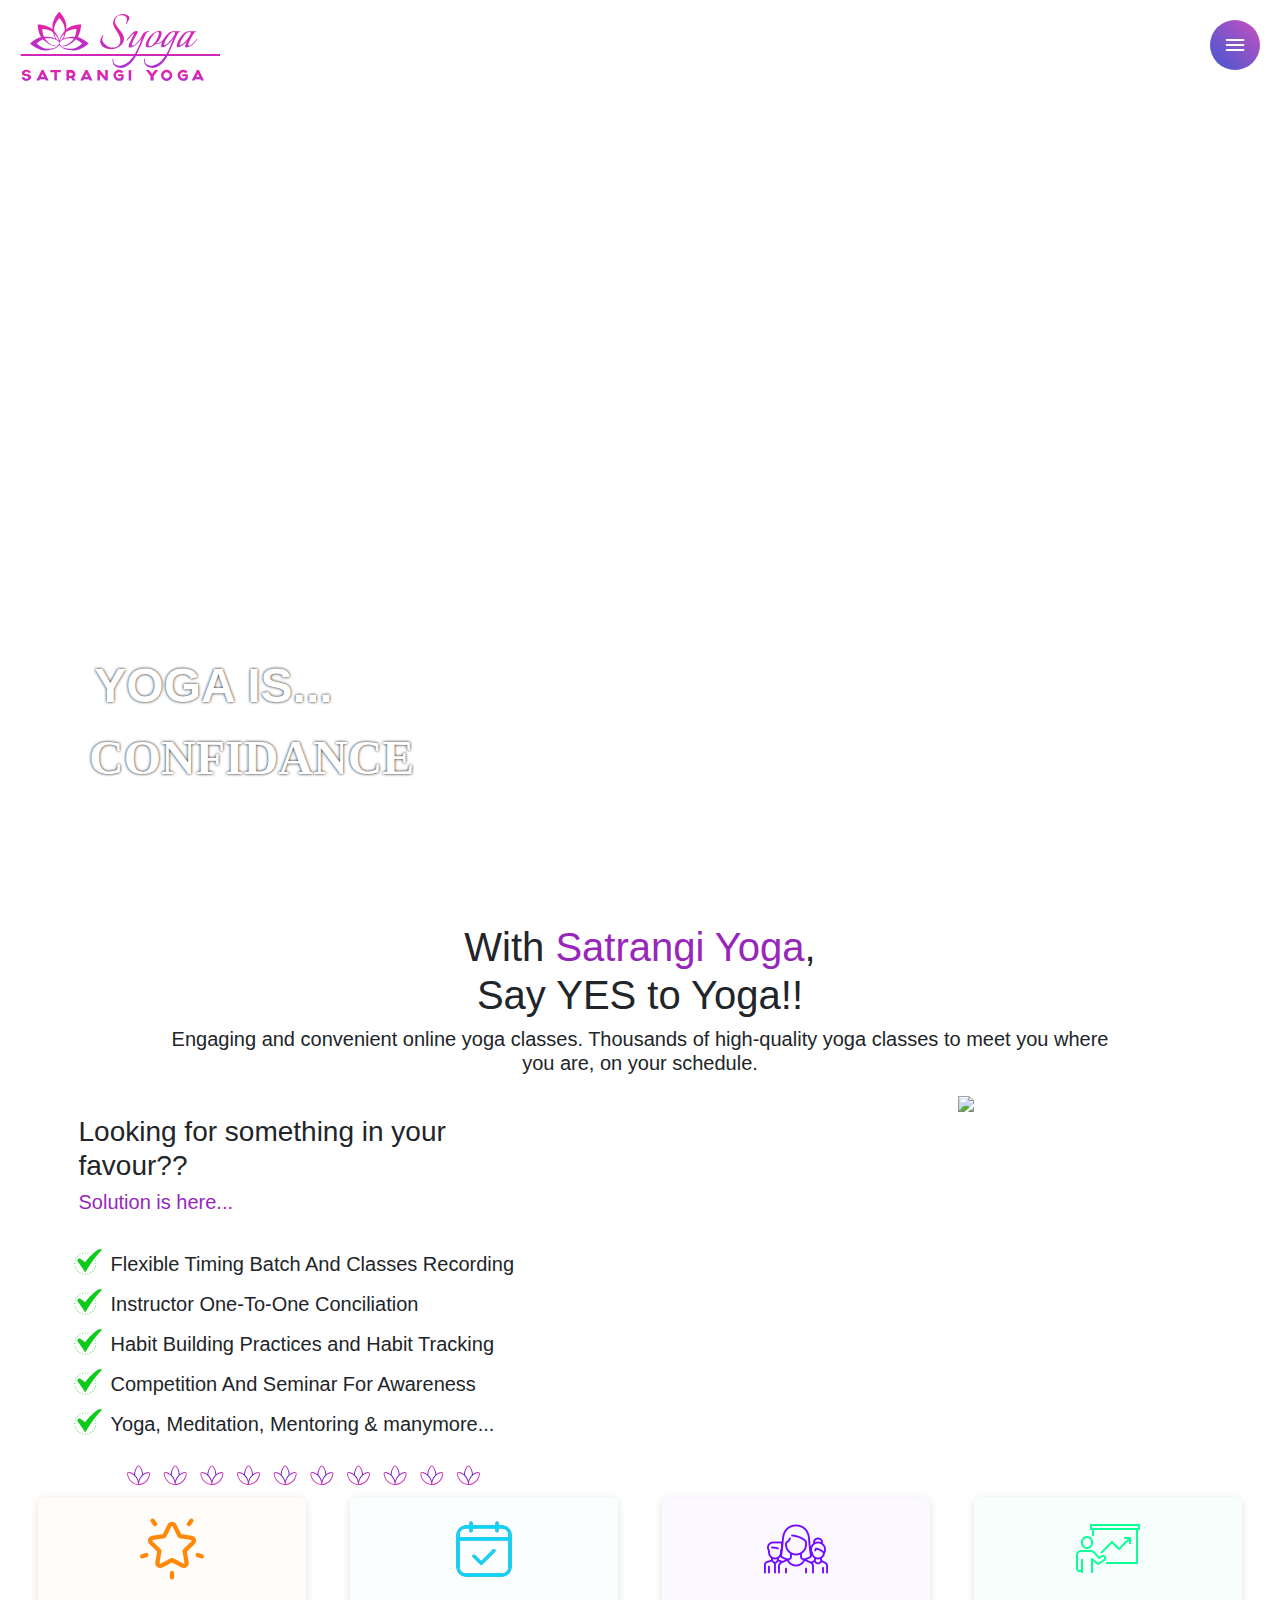
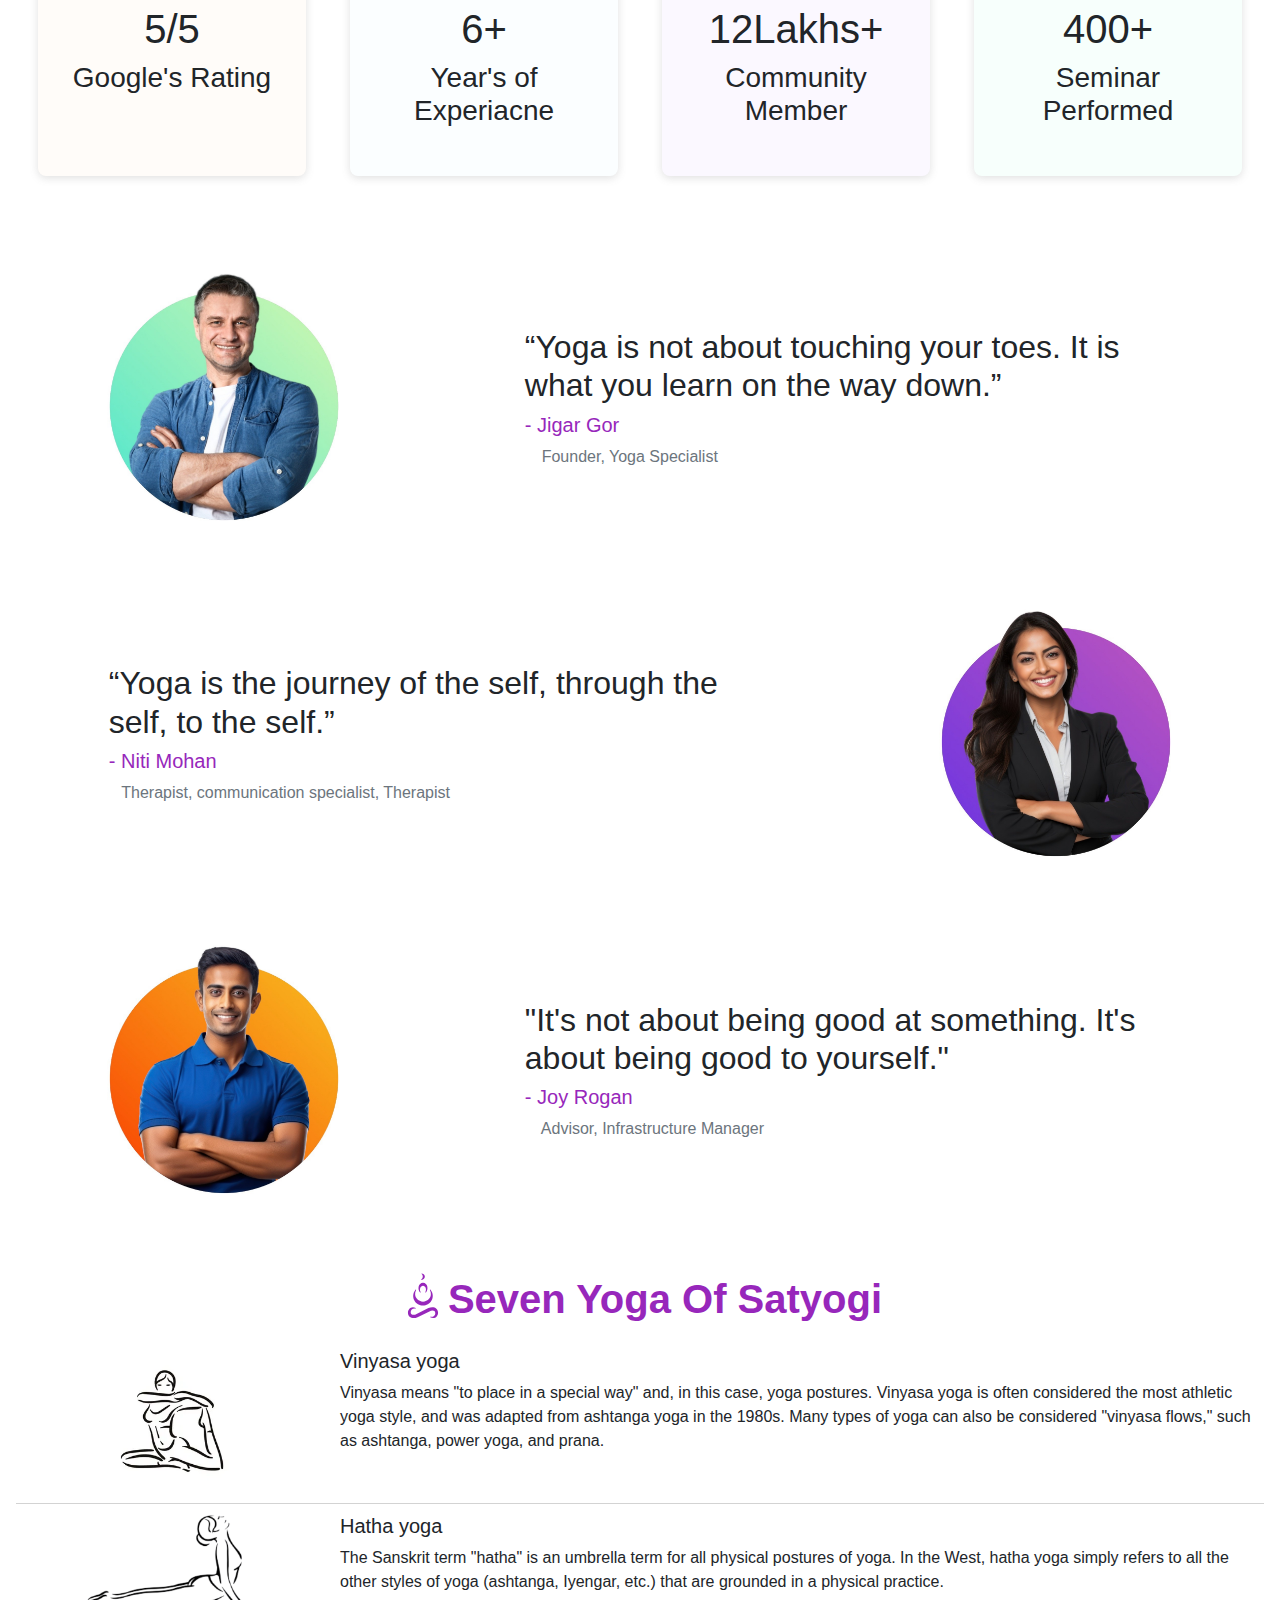
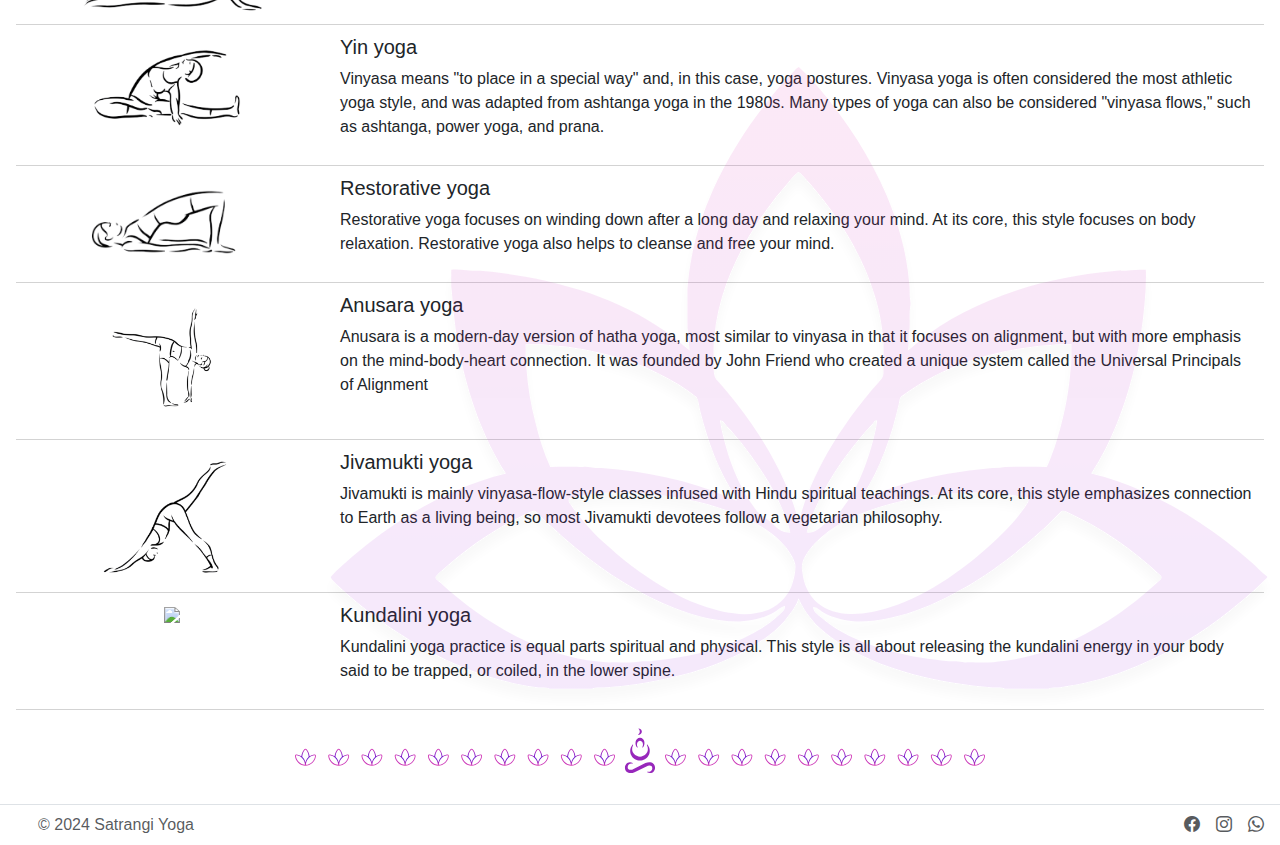
==== components/Home.html @ 1caceaf5 "Add files via upload" ====
<!DOCTYPE html>
<html lang="en">
  <head>
    <meta charset="UTF-8" />
    <meta name="viewport" content="width=device-width, initial-scale=1.0" />
    <title>SYoga</title>
    <link rel="shortcut icon" href="../imgs/logo.svg" />
    <link
      href="https://cdn.jsdelivr.net/npm/bootstrap@5.0.0-beta2/dist/css/bootstrap.min.css"
      rel="stylesheet"
    />
    <script src="https://cdn.jsdelivr.net/npm/bootstrap@5.0.0-beta2/dist/js/bootstrap.bundle.min.js"></script>
    <link
      rel="stylesheet"
      href="https://fonts.googleapis.com/css2?family=Material+Symbols+Outlined:opsz,wght,FILL,GRAD@20..48,100..700,0..1,-50..200"
    />
    <link
      rel="stylesheet"
      href="https://cdn.jsdelivr.net/npm/bootstrap-icons@1.7.2/font/bootstrap-icons.css"
    />
    <link rel="stylesheet" href="../css/style.css" />
  </head>
  <body>
    <!-- header below -->
    <div class="head-logo"><img class="w-100" src="../imgs/Syoga.svg" /></div>
    <input type="checkbox" id="active" />
    <label for="active" class="menu-btn">
      <span class="material-symbols-outlined"> menu </span>
    </label>
    <div class="wrapper">
      <ul>
        <li><a class="active" href="./Home.html">Home</a></li>
        <li><a href="./Learn.html">Training</a></li>
        <!-- <li><a href="./Seminar">Seminars</a></li>
        <li><a href="./Products.html">Products</a></li> -->
        <li><a href="./Contact.html">Contact Us</a></li>
      </ul>
    </div>
    <!-- header above -->

    <!-- home content below -->
    <div class="home-hero position-relative">
      <img
        class="hero-img"
        style="width: 100%"
        src="../imgs/mobile-hero.jpeg"
      />
      <video
        id="background-video"
        autoplay
        loop
        muted
        poster="https://assets.codepen.io/6093409/river.jpg"
      >
        <source src="../imgs/hero-vedio.mp4" type="video/mp4" />
      </video>
      <div class="hero-text">
        <h1 class="m-0">&nbsp;Yoga IS...</h1>
        <h1>
          &nbsp;
          <div class="message">
            <div class="word1">Confidance</div>
            <div class="word2">wholeness</div>
            <div class="word3">meditation</div>
          </div>
        </h1>
      </div>
    </div>

    <!-- intro -->
    <div class="intro-div text-center my-3">
      <h1>
        With<span class="first-text"> Satrangi Yoga</span>,<br />
        Say YES to Yoga!!
      </h1>
      <h5 class="w-75 mx-auto">
        Engaging and convenient online yoga classes. Thousands of high-quality
        yoga classes to meet you where you are, on your schedule.
      </h5>
    </div>

    <!-- features -->
    <div class="row reverce-row">
      <div class="col-lg-6 col-md-6 col-sm-12 pt-4">
        <div class="w-75 mx-auto position-relative">
          <h3>Looking for something in your favour??</h3>
          <h5 class="first-text">Solution is here...</h5>
          <br />
          <ul class="fs-5" id="image">
            <li>
              <span> Flexible Timing Batch And Classes Recording </span>
            </li>
            <li>
              <span> Instructor One-To-One Conciliation </span>
            </li>
            <li>
              <span> Habit Building Practices and Habit Tracking </span>
            </li>
            <li>
              <span> Competition And Seminar For Awareness </span>
            </li>
            <li>
              <span> Yoga, Meditation, Mentoring & manymore...</span>
            </li>
          </ul>
          <img class="w-75 mx-5" src="../imgs/hr.svg" alt="" />
        </div>
      </div>
      <div class="col-lg-6 col-md-6 col-sm-12 text-center">
        <img class="w-75" src="../imgs/hero-img.jpg" />
      </div>
    </div>

    <!-- rating and calculation -->
    <div class="row mx-3">
      <div class="col-lg-3 col-md-6 col-sm-12 pb-5">
        <div
          class="yog-shadow text-center h-100"
          style="background-color: #fffcf9"
        >
          <img class="mb-4" src="../imgs/star.png" />
          <h1>5/5</h1>
          <h3>Google's Rating</h3>
        </div>
      </div>
      <div class="col-lg-3 col-md-6 col-sm-12 pb-5">
        <div
          class="yog-shadow text-center h-100"
          style="background-color: #fbfeff"
        >
          <img class="mb-4" src="../imgs/schedule.png" />
          <h1>6+</h1>
          <h3>Year's of Experiacne</h3>
        </div>
      </div>
      <div class="col-lg-3 col-md-6 col-sm-12 pb-5">
        <div
          class="yog-shadow text-center h-100"
          style="background-color: #fbf8ff"
        >
          <img class="mb-4" src="../imgs/team.png" />
          <h1>12Lakhs+</h1>
          <h3>Community Member</h3>
        </div>
      </div>
      <div class="col-lg-3 col-md-6 col-sm-12 pb-5">
        <div
          class="yog-shadow text-center h-100"
          style="background-color: #f7fffc"
        >
          <img class="mb-4" src="../imgs/presentation.png" />
          <h1>400+</h1>
          <h3>Seminar Performed</h3>
        </div>
      </div>
    </div>

    <!-- creators saying -->
    <div class="row my-5 mx-3">
      <div class="col-lg-4 col-md-4 col-sm-12 text-center">
        <img class="boss-avatar" src="../imgs/p1.jpg" />
      </div>
      <div class="col-lg-8 col-md-8 col-sm-12">
        <div class="position-relative">
          <div class="boss-div-center">
            <h2>
              “Yoga is not about touching your toes. It is what you learn on the
              way down.”
            </h2>
            <h5 class="first-text">- Jigar Gor</h5>
            <p class="text-secondary">&ensp;&nbsp; Founder, Yoga Specialist</p>
          </div>
        </div>
      </div>
    </div>
    <div class="row my-5 mx-3 reverce-row">
      <div class="col-lg-8 col-md-8 col-sm-12">
        <div class="position-relative">
          <div class="boss-div-center">
            <h2>
              “Yoga is the journey of the self, through the self, to the self.”
            </h2>
            <h5 class="first-text">- Niti Mohan</h5>
            <p class="text-secondary">
              &ensp;&nbsp;Therapist, communication specialist, Therapist
            </p>
          </div>
        </div>
      </div>
      <div class="col-lg-4 col-md-4 col-sm-12 text-center">
        <img class="boss-avatar" src="../imgs/p2.jpg" />
      </div>
    </div>
    <div class="row my-5 mx-3">
      <div class="col-lg-4 col-md-4 col-sm-12 text-center">
        <img class="boss-avatar" src="../imgs/p3.jpg" />
      </div>
      <div class="col-lg-8 col-md-8 col-sm-12">
        <div class="position-relative">
          <div class="boss-div-center">
            <h2>
              "It's not about being good at something. It's about being good to
              yourself."
            </h2>
            <h5 class="first-text">- Joy Rogan</h5>
            <p class="text-secondary">
              &ensp;&nbsp; Advisor, Infrastructure Manager
            </p>
          </div>
        </div>
      </div>
    </div>

    <!-- satyog explained -->
    <h1 class="text-center fw-bold first-text my-3">
      <img class="mini-logo" src="../imgs/logo.svg" />Seven Yoga Of Satyogi
    </h1>

    <div class="yoga7-collection position-relative">
      <div class="row mx-3">
        <div class="col-lg-3 col-md-3 col-sm-12 text-center">
          <img g class="w-50 m-auto" src="../imgs/7vinAsna.webp" />
        </div>
        <div class="col-lg-9 col-md-9 col-sm-12">
          <h5>Vinyasa yoga</h5>
          <p>
            Vinyasa means "to place in a special way" and, in this case, yoga
            postures. Vinyasa yoga is often considered the most athletic yoga
            style, and was adapted from ashtanga yoga in the 1980s. Many types
            of yoga can also be considered "vinyasa flows," such as ashtanga,
            power yoga, and prana.
          </p>
        </div>
      </div>
      <div class="row mx-3">
        <div class="col-lg-3 col-md-3 col-sm-12 text-center">
          <img g class="w-75 m-auto" src="../imgs/2hataAsna.png" />
        </div>
        <div class="col-lg-9 col-md-9 col-sm-12">
          <h5>Hatha yoga</h5>
          <p>
            The Sanskrit term "hatha" is an umbrella term for all physical
            postures of yoga. In the West, hatha yoga simply refers to all the
            other styles of yoga (ashtanga, Iyengar, etc.) that are grounded in
            a physical practice.
          </p>
        </div>
      </div>
      <div class="row mx-3">
        <div class="col-lg-3 col-md-3 col-sm-12 text-center">
          <img g class="w-75 m-auto" src="../imgs/6yinAsna.png" />
        </div>
        <div class="col-lg-9 col-md-9 col-sm-12">
          <h5>Yin yoga</h5>
          <p>
            Vinyasa means "to place in a special way" and, in this case, yoga
            postures. Vinyasa yoga is often considered the most athletic yoga
            style, and was adapted from ashtanga yoga in the 1980s. Many types
            of yoga can also be considered "vinyasa flows," such as ashtanga,
            power yoga, and prana.
          </p>
        </div>
      </div>
      <div class="row mx-3">
        <div class="col-lg-3 col-md-3 col-sm-12 text-center">
          <img g class="w-75 m-auto" src="../imgs/5restorAsna.png" />
        </div>
        <div class="col-lg-9 col-md-9 col-sm-12">
          <h5>Restorative yoga</h5>
          <p>
            Restorative yoga focuses on winding down after a long day and
            relaxing your mind. At its core, this style focuses on body
            relaxation. Restorative yoga also helps to cleanse and free your
            mind.
          </p>
        </div>
      </div>
      <div class="row mx-3">
        <div class="col-lg-3 col-md-3 col-sm-12 text-center">
          <img g class="w-50 m-auto" src="../imgs/1AnusAsna.png" />
        </div>
        <div class="col-lg-9 col-md-9 col-sm-12">
          <h5>Anusara yoga</h5>
          <p>
            Anusara is a modern-day version of hatha yoga, most similar to
            vinyasa in that it focuses on alignment, but with more emphasis on
            the mind-body-heart connection. It was founded by John Friend who
            created a unique system called the Universal Principals of Alignment
          </p>
        </div>
      </div>
      <div class="row mx-3">
        <div class="col-lg-3 col-md-3 col-sm-12 text-center">
          <img g class="w-50 m-auto" src="../imgs/3jivaAsna.png" />
        </div>
        <div class="col-lg-9 col-md-9 col-sm-12">
          <h5>Jivamukti yoga</h5>
          <p>
            Jivamukti is mainly vinyasa-flow-style classes infused with Hindu
            spiritual teachings. At its core, this style emphasizes connection
            to Earth as a living being, so most Jivamukti devotees follow a
            vegetarian philosophy.
          </p>
        </div>
      </div>
      <div class="row mx-3">
        <div class="col-lg-3 col-md-3 col-sm-12 text-center">
          <img g class="w-50 m-auto" src="../imgs/4kundaliniAsna.png" />
        </div>
        <div class="col-lg-9 col-md-9 col-sm-12">
          <h5>Kundalini yoga</h5>
          <p>
            Kundalini yoga practice is equal parts spiritual and physical. This
            style is all about releasing the kundalini energy in your body said
            to be trapped, or coiled, in the lower spine.
          </p>
        </div>
      </div>
      <img class="lotus-bg" src="../imgs/lotus.svg" />
    </div>
    <div class="justify-content-center my-3 d-flex">
      <img class="w-25" src="../imgs/hr.svg" />
      <img class="mini-logo" src="../imgs/logo.svg" />
      <img class="w-25" src="../imgs/hr.svg" />
    </div>
    <!-- footer -->
    <footer
      class="d-flex flex-wrap justify-content-between align-items-center py-2 border-top pe-3"
    >
      <div class="col-md-4 d-flex align-items-center">
        <a
          href="/"
          class="mb-3 me-2 mb-md-0 text-muted text-decoration-none lh-1"
        >
          <svg class="bi" width="30" height="24">
            <use xlink:href="#bootstrap"></use>
          </svg>
        </a>
        <span class="text-muted">© 2024 Satrangi Yoga</span>
      </div>
      <ul class="nav col-md-4 justify-content-end list-unstyled d-flex">
        <li class="ms-3">
          <a class="text-muted" href="#"><i class="bi bi-facebook"></i> </a>
        </li>
        <li class="ms-3">
          <a class="text-muted" href="#"><i class="bi bi-instagram"></i> </a>
        </li>
        <li class="ms-3">
          <a class="text-muted" href="#"><i class="bi bi-whatsapp"></i> </a>
        </li>
      </ul>
    </footer>
  </body>
</html>
---- css/style.css ----
* {
    margin: 0;
    padding: 0;
    box-sizing: border-box;
    font-family: 'Poppins', sans-serif;
}

body {
    overflow-x: hidden;
}

.first-text {
    color: #9727BB;
}

/* index page below */
.stage {
    display: flex;
    height: 330px;
    width: 100%;
}

.box {
    align-self: flex-end;
    animation-duration: 3s;
    animation-iteration-count: infinite;
    margin: 0 auto 0 auto;
    transform-origin: bottom;
    width: 200px;
}

.bounce {
    animation-name: bounce-2;
    animation-timing-function: ease;
}

.btn-to-home:hover {
    box-shadow: rgba(0, 0, 0, 0.24) 0px 3px 8px;
}

a.btn-to-home {
    background-image: linear-gradient(to right, #606c88 0%, #3f4c6b 51%, #606c88 100%);
    padding: 10px 35px;
    text-align: center;
    text-transform: uppercase;
    background-size: 200% auto;
    color: white;
    text-decoration: none;
    box-shadow: 0 0 20px #eee;
    border-radius: 35px;
    border: none;
}

@keyframes bounce-2 {
    0% {
        transform: translateY(0);
    }

    50% {
        transform: translateY(-50px);
    }

    100% {
        transform: translateY(0);
    }
}

/* index page above */

/* home page below */
/* navigation below */
@import url('https://fonts.googleapis.com/css?family=Poppins:400,500,600,700&display=swap');


.wrapper {
    position: fixed;
    top: 0;
    left: 0;
    height: 100%;
    width: 100%;
    background: linear-gradient(-135deg, #c850c0, #4158d0);
    clip-path: circle(0px at calc(100% - 45px) 45px);
    transition: all 0.3s ease-in-out;
    z-index: 1;
}

#active:checked~.wrapper {
    clip-path: circle(75%);
}

.menu-btn {
    position: absolute;
    z-index: 2;
    right: 20px;
    top: 20px;
    height: 50px;
    width: 50px;
    text-align: center;
    line-height: 50px;
    border-radius: 50%;
    font-size: 20px;
    color: #fff;
    cursor: pointer;
    background: linear-gradient(-135deg, #c850c0, #4158d0);
    transition: all 0.3s ease-in-out;
}

.menu-btn .material-symbols-outlined {
    margin: 25%;
}

#active:checked~.menu-btn {
    background: #fff;
    color: #4158d0;
}

#active:checked~.menu-btn i:before {
    content: "\f00d";
}

.wrapper ul {
    position: absolute;
    top: 50%;
    left: 50%;
    transform: translate(-50%, -50%);
    list-style: none;
    text-align: center;
}

.wrapper ul li {
    margin: 15px 0;
}

.wrapper ul li a {
    color: none;
    text-decoration: none;
    font-size: 30px;
    font-weight: 500;
    padding: 5px 30px;
    color: #fff;
    position: relative;
    line-height: 50px;
    transition: all 0.3s ease;
}

.wrapper ul li a:after,
.wrapper ul li a.active {
    position: absolute;
    content: "";
    background: #fff;
    width: 100%;
    height: 50px;
    left: 0;
    border-radius: 50px;
    transform: scaleY(0);
    z-index: -1;
    transition: transform 0.3s ease;
}

.wrapper ul li a:hover:after {
    transform: scaleY(1);
}

.wrapper ul li a:hover {
    color: #4158d0;
}

input[type="checkbox"] {
    display: none;
}

/* navigation above */

.head-logo {
    width: 200px;
    position: absolute;
    top: 0px;
    left: 20px;
    z-index: 999;
    text-shadow: 1px 1px 0px #ff0000;
}

.hero-img {
    display: none;
}


/* video background */
.home-hero #background-video {
    height: 100vh;
    width: 100vw;
    object-fit: cover;
    left: 0;
    right: 0;
    top: 0;
    bottom: 0;
    z-index: -1;
}

.home-hero h1 {
    color: white;
    font-weight: bold;
    text-shadow: 0px 0px 3px black;
    font-size: 3rem;
    line-height: 1.5;
    text-transform: uppercase;
    white-space: nowrap;
    position: relative;
    overflow: hidden;
    width: 350px;
}

/* word animation below */

.message {
    display: block;
    font-weight: 900;
    overflow: hidden;
    position: absolute;
    padding-left: 0.5rem;
    top: 0;
    left: 0;
    animation: openclose 5s ease-in-out infinite;
}

.word1,
.word2,
.word3 {
    font-family: tahoma;
}

@keyframes openclose {
    0% {
        top: 0.2rem;
        width: 0;
    }

    5% {
        width: 0;
    }

    15% {
        width: 530px;
    }

    30% {
        top: 0.2rem;
        width: 530px;
    }

    33% {
        top: 0.2rem;
        width: 0;
    }

    35% {
        top: 0.2rem;
        width: 0;
    }

    38% {
        top: -4.5rem;

    }

    48% {
        top: -4.5rem;
        width: 320px;
    }

    62% {
        top: -4.5rem;
        width: 530px;
    }

    66% {
        top: -4.5rem;
        width: 0;
        text-indent: 0;
    }

    71% {
        top: -9rem;
        width: 0;
        text-indent: 5px;
    }

    86% {
        top: -9rem;
        width: 350px;
    }

    95% {
        top: -9rem;
        width: 350px;
    }

    98% {
        top: -9rem;
        width: 0;
        text-indent: 5px;
    }

    100% {
        top: 0;
        width: 0;
        text-indent: 0;
    }
}

.chk-img {
    width: 40px;
}

.row.reverce-row #image span {
    vertical-align: super;
}

.hero-text {
    position: absolute;
    top: 80%;
    left: 20%;
    transform: translate(-50%, -50%);
}

#image {
    line-height: 1.5em;
    list-style-image: url("../imgs/check-mark.png");
}

.yog-shadow {
    box-shadow: rgba(99, 99, 99, 0.2) 0px 2px 8px 0px;
    border-radius: 8px;
    margin: 10px;
    padding: 20px;
}

.boss-avatar {
    width: 70%;
    border-radius: 50%;
    margin: 7px;
}

.boss-div-center {
    width: 80%;
    position: absolute;
    top: 50%;
    left: 50%;
    transform: translate(-50%, -50%);
}

.position-relative:has(> .boss-div-center) {
    height: 100%;
}

.mini-logo {
    width: 50px;
}

.yoga7-collection .row {
    border-bottom: 1px solid lightgray;
    margin-bottom: 10px;
    padding-bottom: 10px;
}

.lotus-bg {
    width: 75%;
    position: absolute;
    bottom: 0;
    opacity: 0.1;
    right: 0;
}

/* home page above */
/* Learn tranning below */
.class-collection {
    width: 90%;
    margin: auto;
    text-align: center;
}

.class-collection iframe {
    width: 300px;
    border-radius: 8px;
    margin: 20px 20px 20px 0;
}

.contact-container {
    background-image: url("../imgs/contact-bg.jpg");
    height: 140vh;
    background-position: center;
    /* Center the image */
    background-repeat: no-repeat;
    /* Do not repeat the image */
    background-size: cover;
    margin-top: -100px;
}

.contact-div-center {
    position: absolute;
    top: 55%;
    left: 50%;
    width: 50%;
    transform: translate(-50%, -50%);
    border: 1px solid black;
    border-radius: 12px;
    background: rgba(41, 41, 41, 0.6);
    text-shadow: 0px 0px 2px black;
    padding: 25px;
    color: white;
}

/* Learn tranning above */

/* media query below */

@media (max-width: 750px) {
    .home-hero #background-video {
        display: none;
    }

    .head-logo {
        width: 30%;
        top: 10px;
    }

    .hero-img {
        display: block;
        width: 100%;
    }

    .home-hero h1 {
        font-size: 2rem;
    }

    .row.reverce-row {
        flex-direction: column-reverse;
    }

    .position-relative:has(> .boss-div-center) {
        height: 180px;
        text-align: center;
    }

    .boss-div-center {
        width: 100%;
    }

    .contact-div-center {
        width: 99%;
        padding: 10px;
        top: 48%;
    }

}

/* media query above */
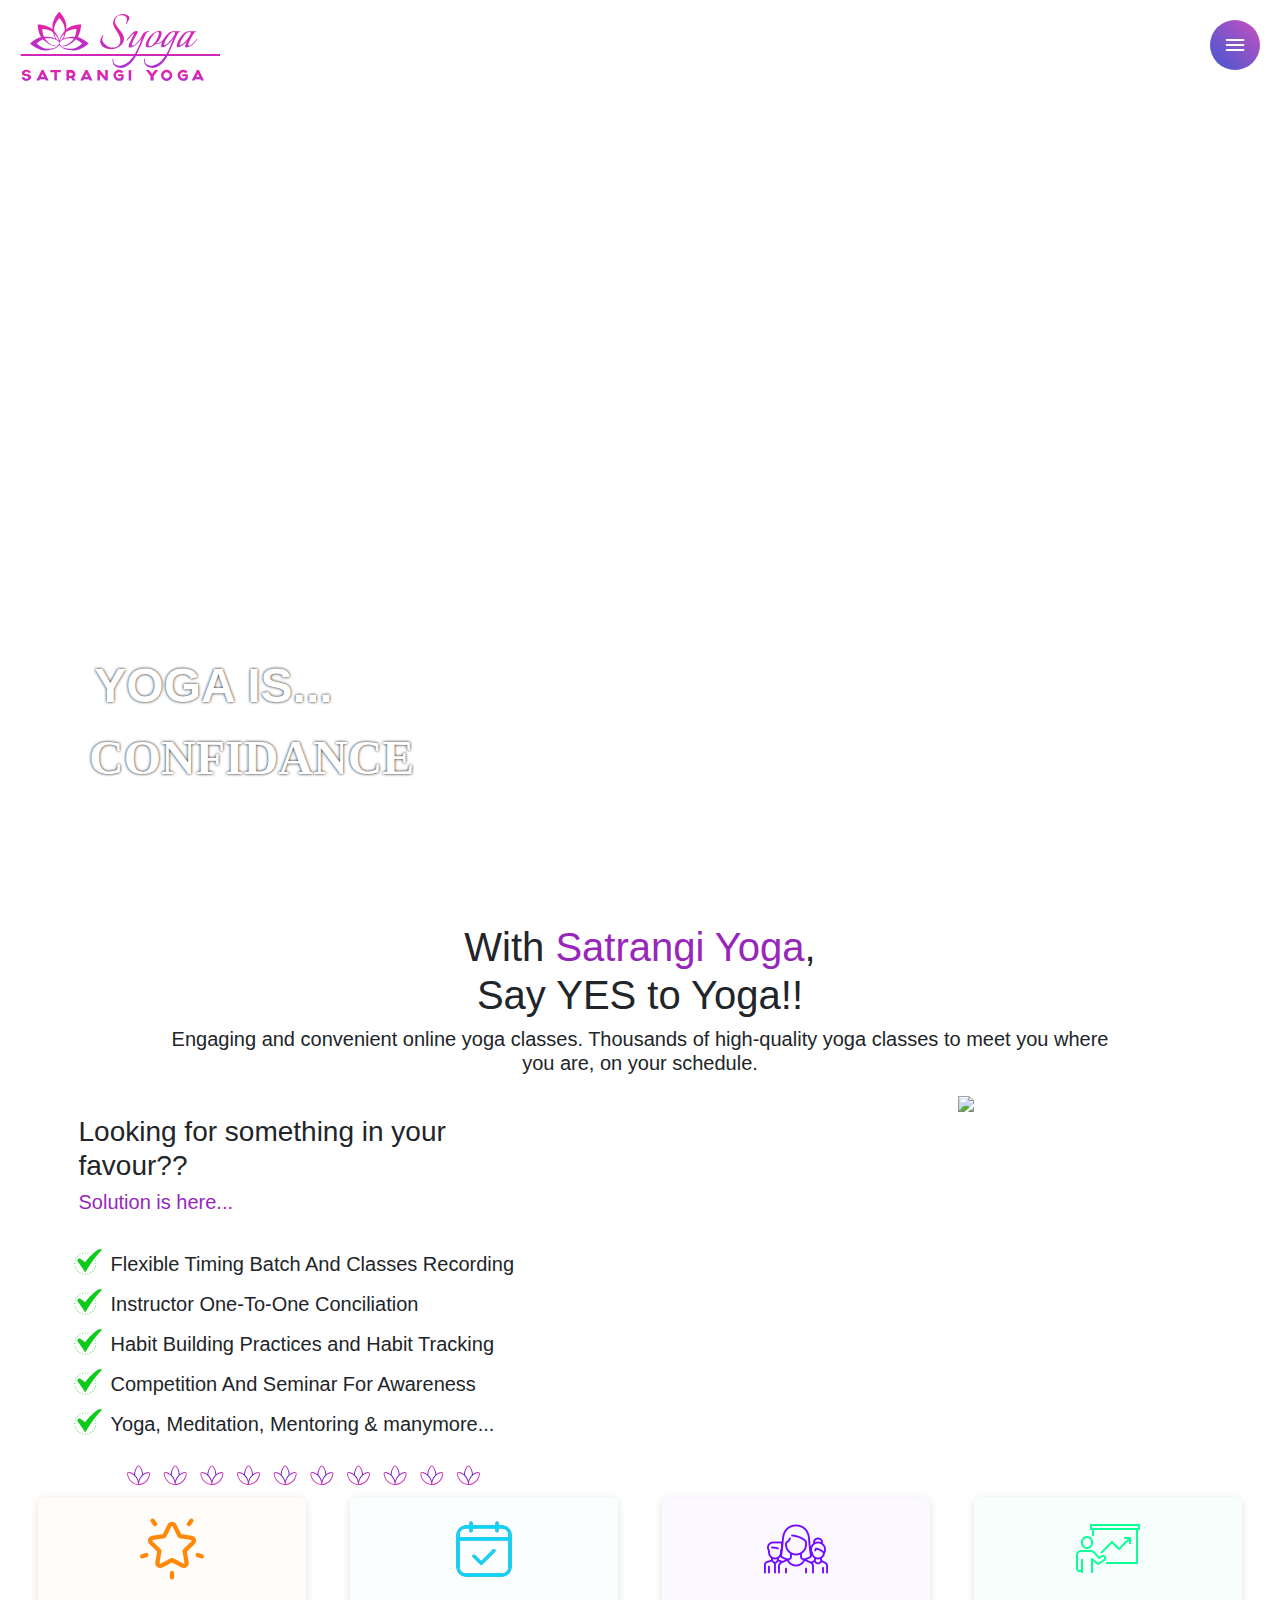
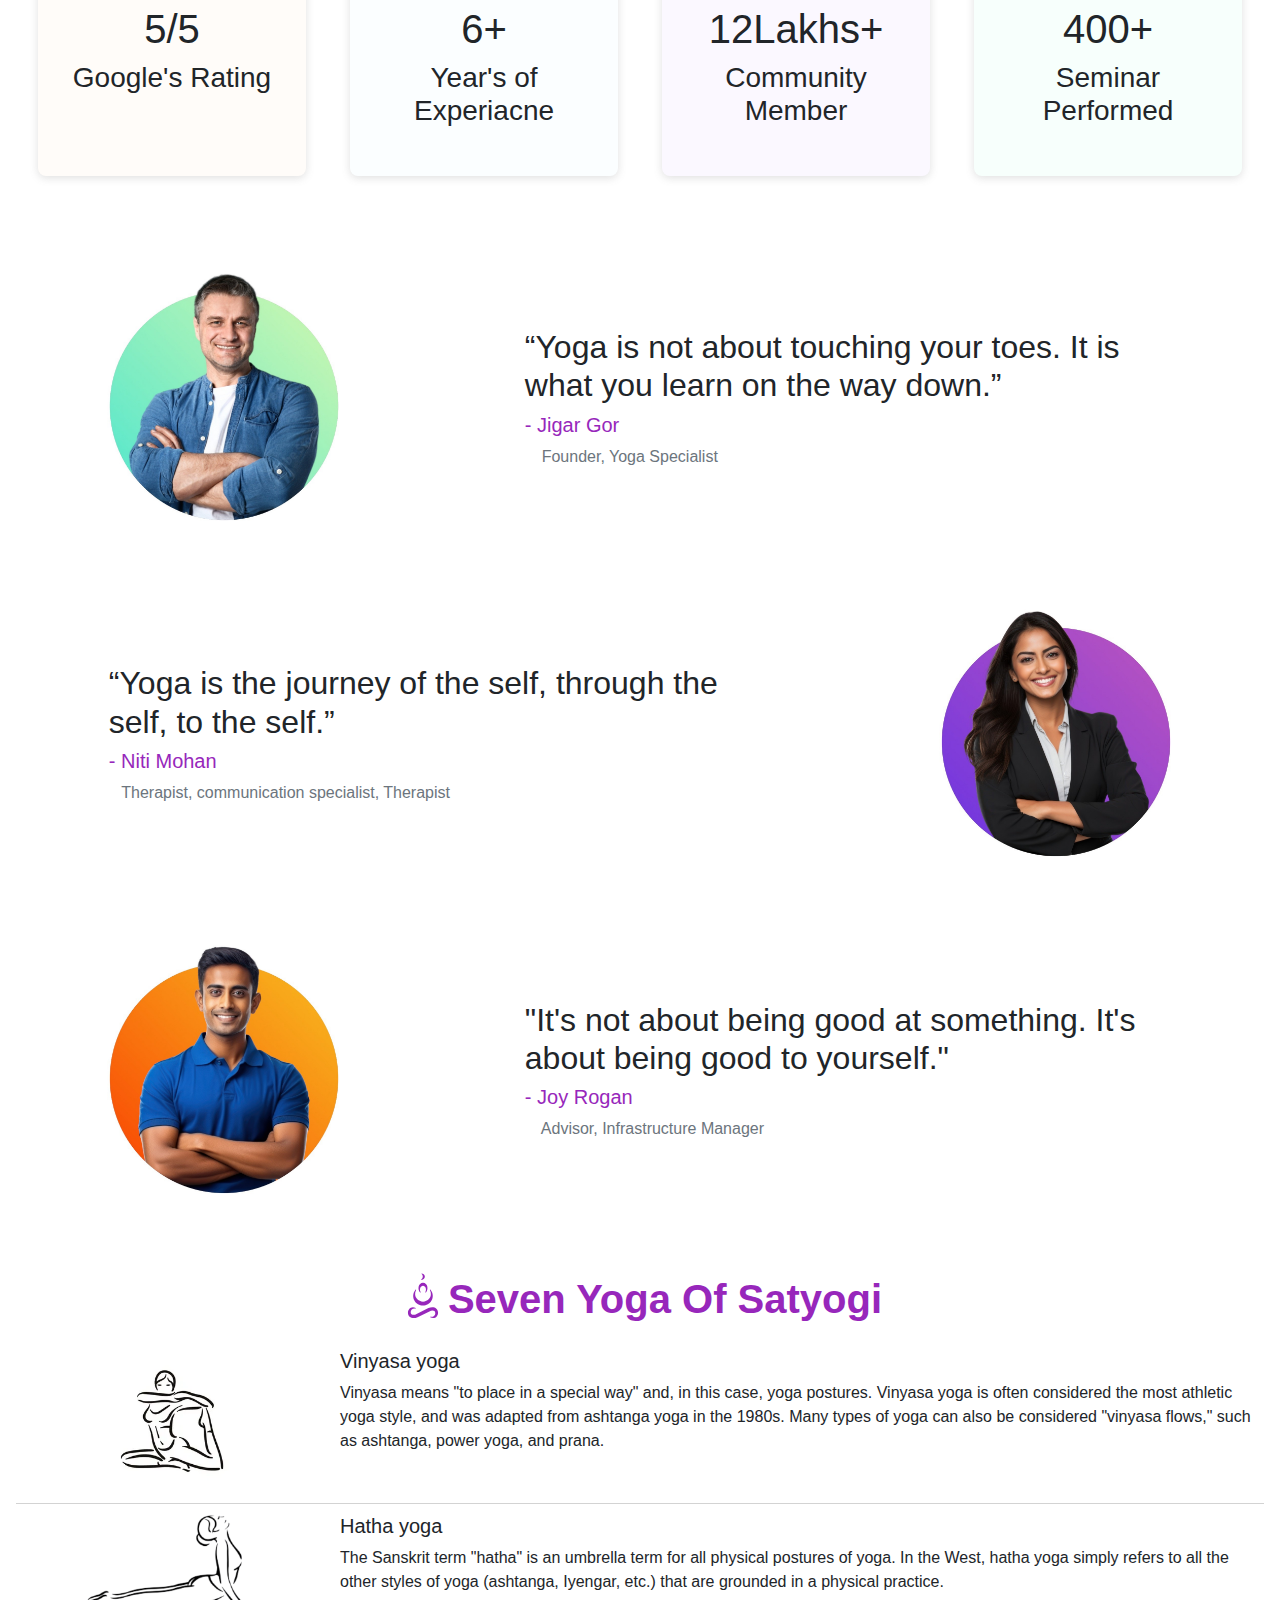
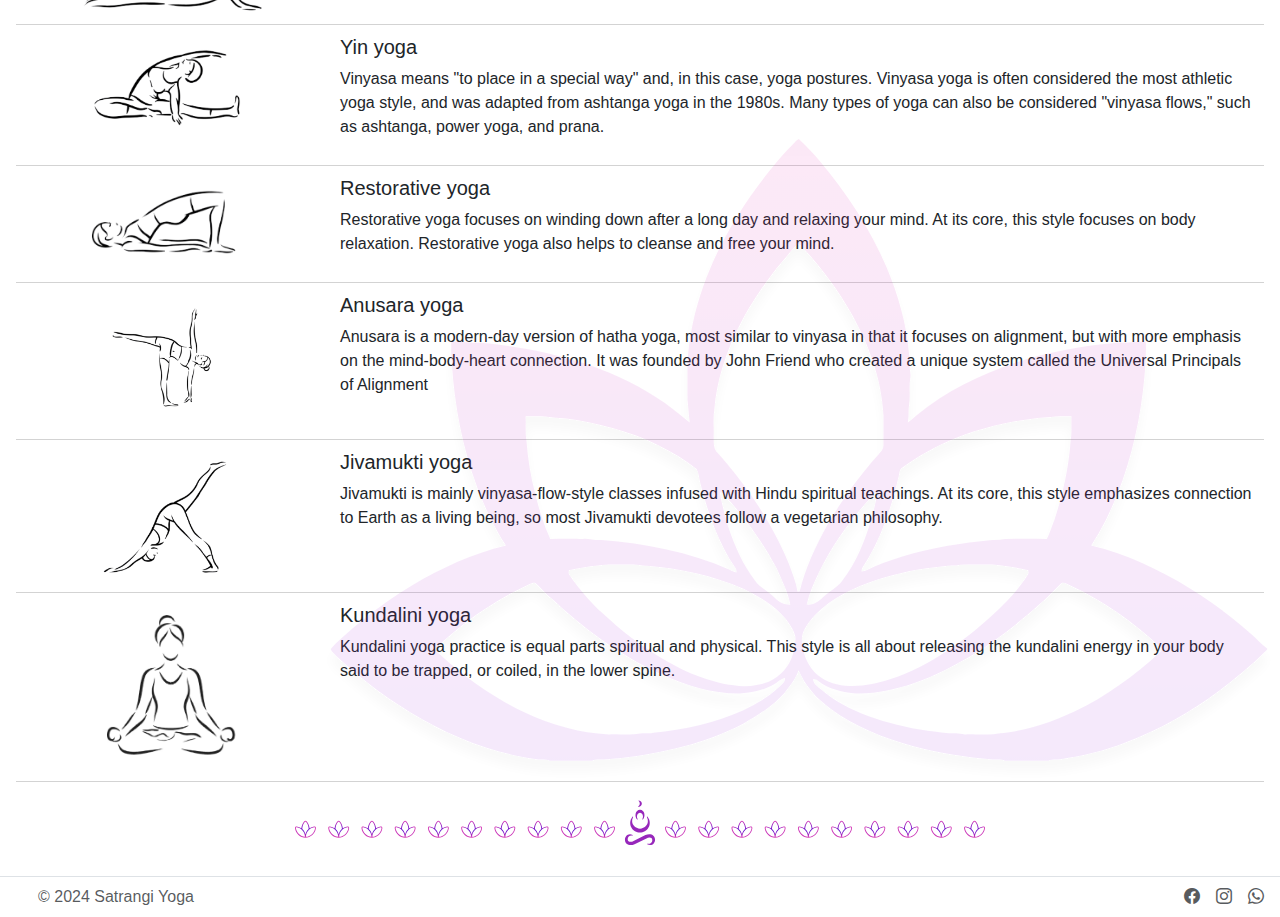
==== commit 7c5e94e6: "Update Home.html" ====
--- a/components/Home.html
+++ b/components/Home.html
@@ -305,7 +305,7 @@
       </div>
       <div class="row mx-3">
         <div class="col-lg-3 col-md-3 col-sm-12 text-center">
-          <img g class="w-50 m-auto" src="../imgs/4kundaliniAsna.png" />
+          <img g class="w-50 m-auto" src="../imgs/4kundaliniAsna.PNG" />
         </div>
         <div class="col-lg-9 col-md-9 col-sm-12">
           <h5>Kundalini yoga</h5>
